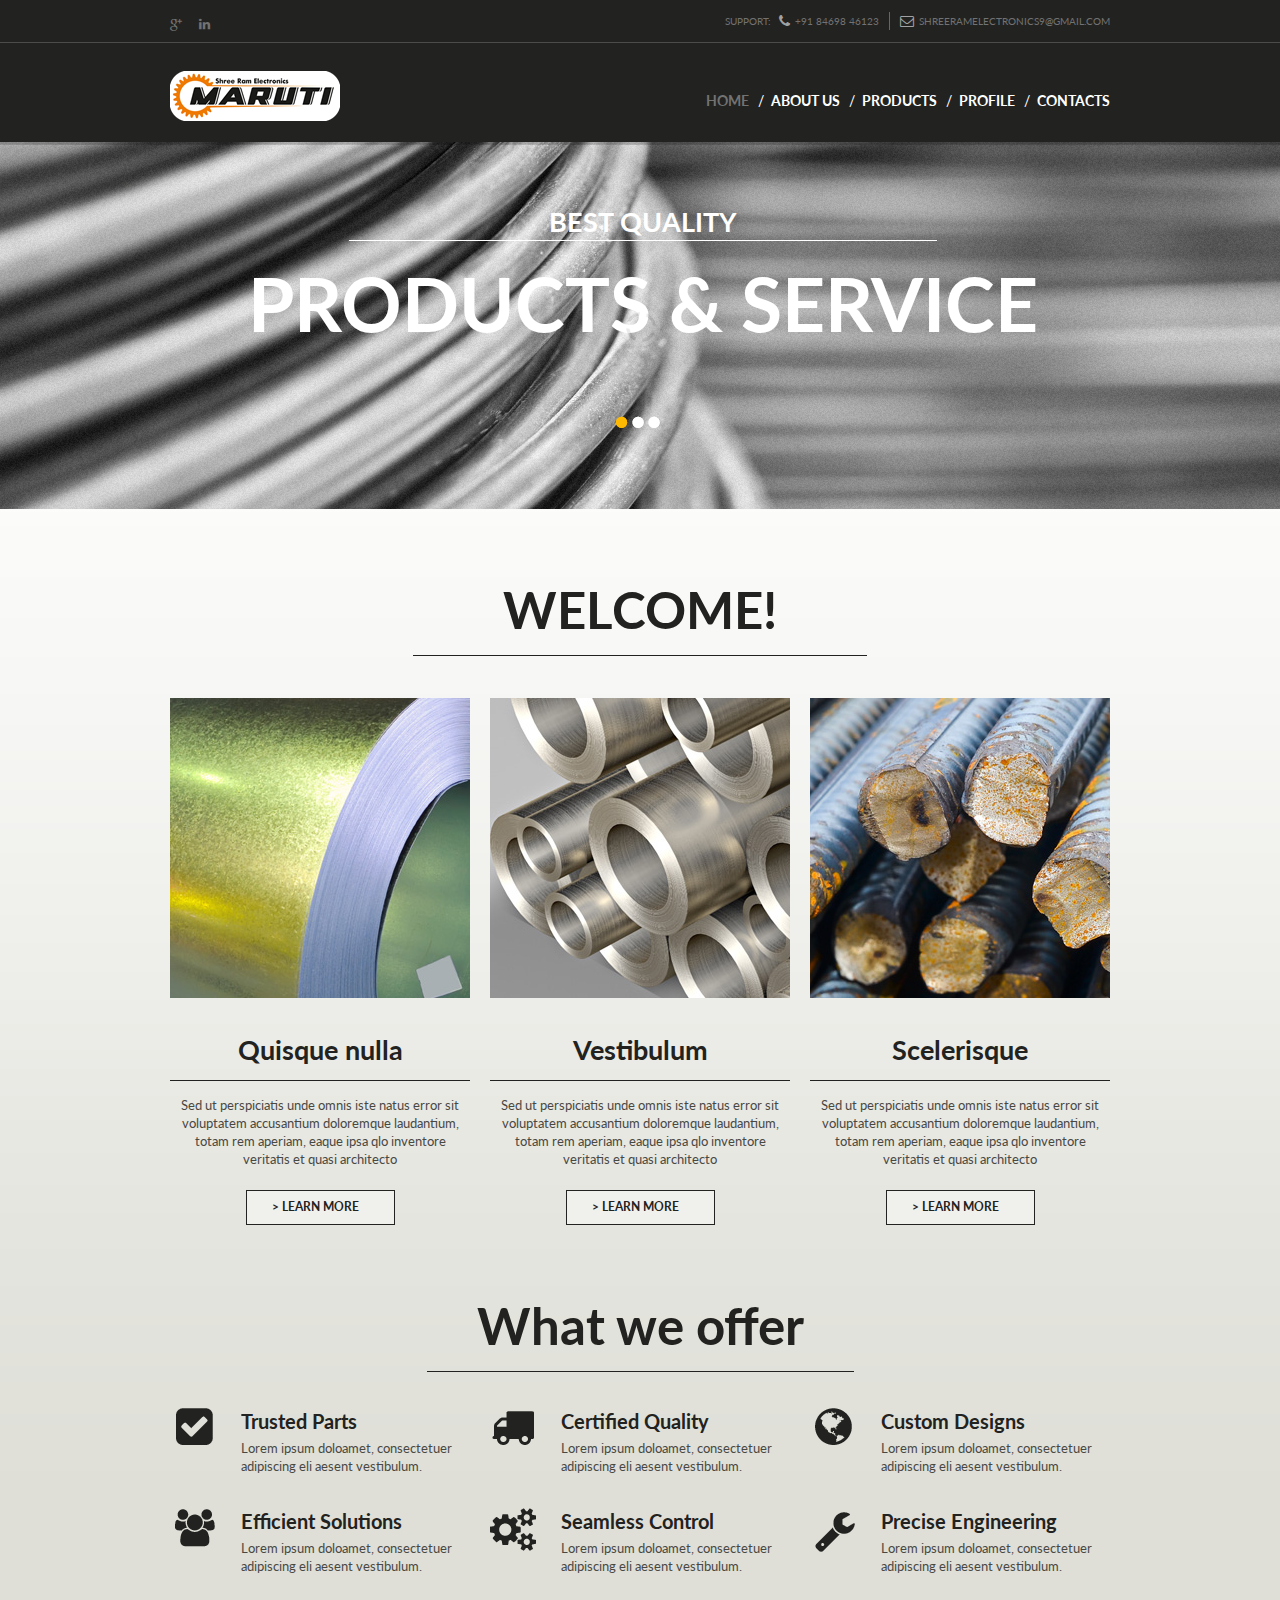
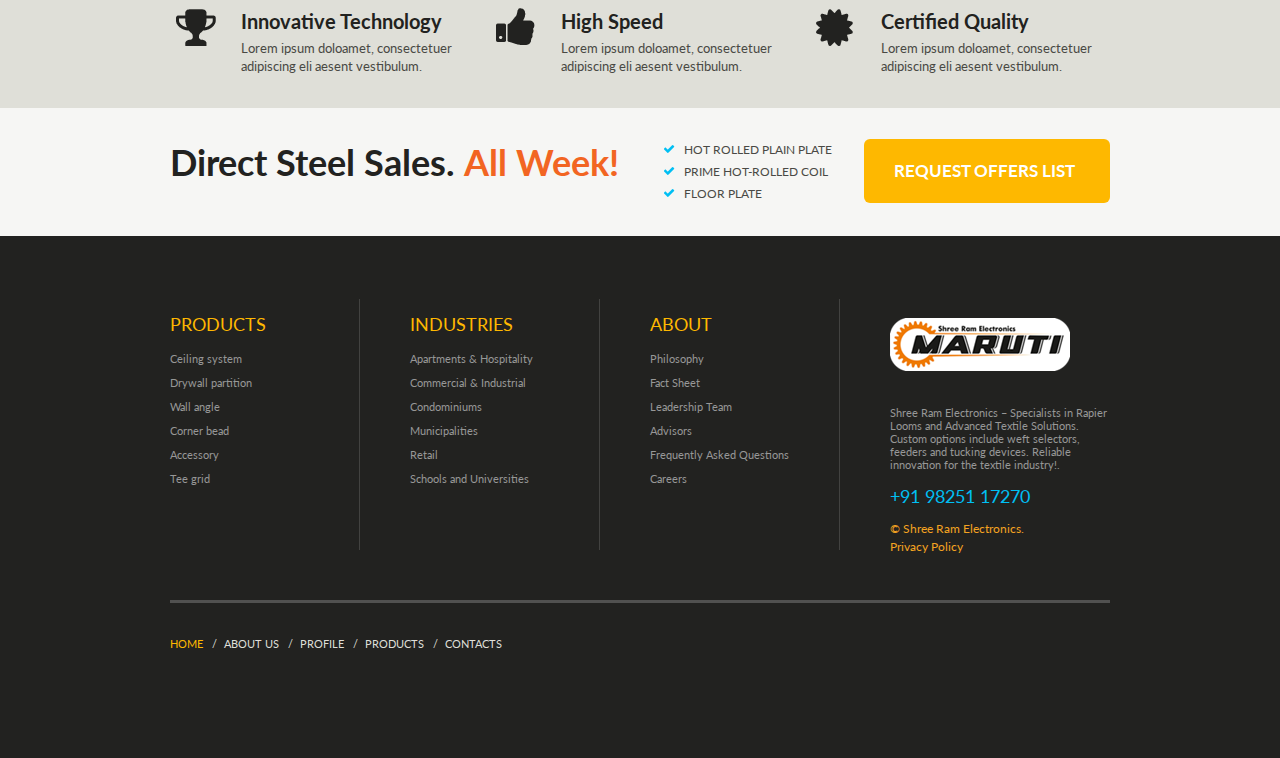
==== index.html @ e79fa796 "initial commit" ====
<!DOCTYPE html>
<html lang="en">
    <head>
    <title>Home</title>
    <meta charset="utf-8">
    <meta name = "format-detection" content = "telephone=no" />
    <link rel="icon" href="images/favicon.ico" type="image/x-icon">
    <link rel="shortcut icon" href="images/favicon.ico" type="image/x-icon" />
    <link rel="stylesheet" href="css/style.css">
    <link rel="stylesheet" href="css/camera.css">
    <script src="js/jquery.js"></script>
    <script src="js/jquery-migrate-1.2.1.js"></script>
    <script src="js/jquery.easing.1.3.js"></script>
	<script src="js/script.js"></script>
    <script src="js/superfish.js"></script>
    <script src="js/jquery.mobilemenu.js"></script>
    <script src="js/jquery.ui.totop.js"></script>
    <script src="js/camera.js"></script>
    <script src="js/jquery.equalheights.js"></script>
    <!--[if (gt IE 9)|!(IE)]><!-->
    <script src="js/jquery.mobile.customized.min.js"></script>
     <!--<![endif]-->
    <script>
        $(document).ready(function(){
            jQuery('#camera_wrap').camera({
                loader: false,
                pagination: true,
                minHeight: '250',
                thumbnails: false,
                height: '28.69791666666667%',
                caption: true,
                navigation: false,
                fx: 'mosaic'
            });
        
            $().UItoTop({ easingType: 'easeOutQuart' });
            $( ".a4" ).click(function() {
                $( ".search" ).slideToggle( "slow" );
            });
        });

        
    </script>
    

    <!--[if lt IE 8]>
       <div style=' clear: both; text-align:center; position: relative;'>
         <a href="http://windows.microsoft.com/en-US/internet-explorer/products/ie/home?ocid=ie6_countdown_bannercode">
           <img src="http://storage.ie6countdown.com/assets/100/images/banners/warning_bar_0000_us.jpg" border="0" height="42" width="820" alt="You are using an outdated browser. For a faster, safer browsing experience, upgrade for free today." />
         </a>
      </div>
    <![endif]-->
    <!--[if lt IE 9]>
   		<script src="js/html5shiv.js"></script>
    	<link rel="stylesheet" type="text/css" media="screen" href="css/ie.css">
    <![endif]-->
    </head>
    <body>
<!--==============================header=================================-->
<div id="header">
    <div class="brd">
        <div class="container_12">
            <div class="grid_12">
                <div class="socials">
                    <a href="#"><span class="fa-google-plus fa"></span></a>
                    <a></a>
                    <a href="https://www.linkedin.com/in/shree-ram-electronics-5b0929340/"><span class="fa-linkedin fa"></span></a>
                </div>
                <div class="div1">
                    <div class="div2">
                        <span class="sp1">Support:</span>
                        <span class="fa-phone fa"></span>+91 84698 46123</div>
                    <div class="div2"><a href="#"><span class="fa-envelope-o fa"></span>shreeramelectronics9@gmail.com</a></div>
                </div>
            </div>
        </div>
    </div>
    <section class="brd2">
        <div class="container_12">
            <div class="grid_12">
                <h1><img src="images/srer2.png" alt=""></a></h1>
                <div class="menu clearfix">
                    <nav>
                        <ul class="sf-menu">
                            <li class="current"><a href="index.html">Home</a> </li>
                            <li><a href="index-1.html">About Us</a></li>
                            <li><a href="index-3.html">Products</a>
                                <ul>
                                    <li><a href="#">Electronic Jacquard 960</a></li>
                                    <li><a href="#">Rapier Loom Machine</a>
                                        <ul>
                                            <li><a href="#">Rapier Machine</a></li>
                                            <li><a href="#">Rapier Jaquard Machine</a></li>
                                        </ul>
                                    </li>
                                    <li><a href="#">Electronics Dobby</a></li>
                               </ul>
                            </li>
                            <li><a href="index-2.html">Profile</a></li>
                            <li><a href="index-5.html">Contacts</a></li>
                        </ul>
                    </nav>
                </div>
            </div>
        </div>
    </section>
    <div id="camera_wrap">
        <div data-src="images/slide1.jpg">
            <div class="caption fadeIn">
                <div class="p1">Best quality</div>
                <h2>products &amp; service</h2>
            </div>
        </div>
        <div data-src="images/slide2.jpg">
            <div class="caption fadeIn">
                <div class="p1">Pragmatic approach</div>
                <h2>to our customers</h2>
            </div>
        </div>
        <div data-src="images/slide3.jpg">
            <div class="caption fadeIn">
                <div class="p1">Well established resources</div>
                <h2>in many countries</h2>
            </div>
        </div>
    </div>
</div>

<!--=======content================================-->

<div id="content" class="bg4">
    <div class="container_12">
        <div class="grid_12 txt">
            <h3>Welcome!</h3>
        </div>
        <div class="row">
            <div class="grid_4 block1">
                <figure class="img1"><img src="images/page1_img1.jpg" alt=""></figure>
                <h4>Quisque nulla</h4>
                <p>Sed ut perspiciatis unde omnis iste natus error sit voluptatem accusantium doloremque laudantium, totam rem aperiam, eaque ipsa qlo inventore veritatis et quasi architecto</p>
                <a href="#" class="a1">> learn more</a>
            </div>
            <div class="grid_4 block1">
                <figure class="img1"><img src="images/page1_img2.jpg" alt=""></figure>
                <h4>Vestibulum</h4>
                <p>Sed ut perspiciatis unde omnis iste natus error sit voluptatem accusantium doloremque laudantium, totam rem aperiam, eaque ipsa qlo inventore veritatis et quasi architecto</p>
                <a href="#" class="a1">> learn more</a>
            </div>
            <div class="grid_4 block1">
                <figure class="img1"><img src="images/page1_img3.jpg" alt=""></figure>
                <h4>Scelerisque</h4>
                <p>Sed ut perspiciatis unde omnis iste natus error sit voluptatem accusantium doloremque laudantium, totam rem aperiam, eaque ipsa qlo inventore veritatis et quasi architecto</p>
                <a href="#" class="a1">> learn more</a>
            </div>
        </div>
        <div class="grid_12 txt">
            <h5>What we offer</h5>
        </div>
        <div class="row">
            <div class="grid_4">
                <div class="div3 clearfix">
                    <figure class="img2"><img src="images/icon1.png" alt=""></figure>
                    <div class="extra_wrapper">
                        <div><a href="#">Trusted Parts</a></div>
                        <p>Lorem ipsum doloamet, consectetuer adipiscing eli aesent vestibulum.</p>
                    </div>
                </div>
                <div class="div3 clearfix">
                    <figure class="img2"><img src="images/icon2.png" alt=""></figure>
                    <div class="extra_wrapper">
                        <div><a href="#">Efficient Solutions</a></div>
                        <p>Lorem ipsum doloamet, consectetuer adipiscing eli aesent vestibulum.</p>
                    </div>
                </div>
                <div class="div3 clearfix">
                    <figure class="img2"><img src="images/icon3.png" alt=""></figure>
                    <div class="extra_wrapper">
                        <div><a href="#">Innovative Technology</a></div>
                        <p>Lorem ipsum doloamet, consectetuer adipiscing eli aesent vestibulum.</p>
                    </div>
                </div>
            </div>
            <div class="grid_4">
                <div class="div3 clearfix">
                    <figure class="img2"><img src="images/icon4.png" alt=""></figure>
                    <div class="extra_wrapper">
                        <div><a href="#">Certified Quality</a></div>
                        <p>Lorem ipsum doloamet, consectetuer adipiscing eli aesent vestibulum.</p>
                    </div>
                </div>
                <div class="div3 clearfix">
                    <figure class="img2"><img src="images/icon5.png" alt=""></figure>
                    <div class="extra_wrapper">
                        <div><a href="#">Seamless Control</a></div>
                        <p>Lorem ipsum doloamet, consectetuer adipiscing eli aesent vestibulum.</p>
                    </div>
                </div>
                <div class="div3 clearfix">
                    <figure class="img2"><img src="images/icon6.png" alt=""></figure>
                    <div class="extra_wrapper">
                        <div><a href="#">High Speed</a></div>
                        <p>Lorem ipsum doloamet, consectetuer adipiscing eli aesent vestibulum.</p>
                    </div>
                </div>
            </div>
            <div class="grid_4">
                <div class="div3 clearfix">
                    <figure class="img2"><img src="images/icon7.png" alt=""></figure>
                    <div class="extra_wrapper">
                        <div><a href="#">Custom Designs</a></div>
                        <p>Lorem ipsum doloamet, consectetuer adipiscing eli aesent vestibulum.</p>
                    </div>
                </div>
                <div class="div3 clearfix">
                    <figure class="img2"><img src="images/icon8.png" alt=""></figure>
                    <div class="extra_wrapper">
                        <div><a href="#">Precise Engineering</a></div>
                        <p>Lorem ipsum doloamet, consectetuer adipiscing eli aesent vestibulum.</p>
                    </div>
                </div>
                <div class="div3 clearfix">
                    <figure class="img2"><img src="images/icon9.png" alt=""></figure>
                    <div class="extra_wrapper">
                        <div><a href="#">Certified Quality</a></div>
                        <p>Lorem ipsum doloamet, consectetuer adipiscing eli aesent vestibulum.</p>
                    </div>
                </div>
            </div>
        </div>
        <!-- <div class="grid_12 txt">
            <h5 class="pad1">Hot products</h5>
        </div>
        <div class="grid_12">
            <div class="pad2 clearfix">
                <div class="div4">
                    <iframe src="//player.vimeo.com/video/37582125"></iframe> <div><a href="http://vimeo.com/37582125"></a><a href="http://vimeo.com/user10572867"></a><a href="https://vimeo.com"></a></div>
                </div>
                <div class="div5 extra_wrapper">
                    <div class="p2">What's new?</div>
                    <p>Epsum factorial non dosit quid pro quo hic escorol. Olypian quarrels et grilla congolium sic ad nauseum. Souvlaki ignitus carborundume pluribus unum. Defacto lingo est igpay atinlay. Marquee selectus non provisio incongruous feline nolo contendre.</p>
                    <ul class="list">
                        <li><a href="#">Shackles</a></li>
                        <li><a href="#">Turnbuckles</a></li>
                        <li><a href="#">Hooks</a></li>
                        <li><a href="#">Chains</a></li>
                    </ul>
                    <ul class="list">
                        <li><a href="#">Wire ropes</a></li>
                        <li><a href="#">Thimbles</a></li>
                        <li><a href="#">Clips</a></li>
                    </ul>
                </div>
            </div>
        </div> -->
    </div>
    <section class="bg2">
        <div class="container_12">
            <div class="grid_6">
                <div class="p3">Direct Steel Sales. <a class="a2" href="#">All Week!</a></div>
            </div>
            <div class="grid_6">
                <ul class="list1">
                    <li><a href="#">Hot Rolled Plain Plate</a></li>
                    <li><a href="#">Prime Hot-Rolled Coil</a></li>
                    <li><a href="#">Floor Plate</a></li>
                </ul>
                <a href="#" class="a3">Request Offers List</a>
            </div>
        </div>
    </section>
    <!-- <div class="container_12">
        <div class="grid_12 txt">
            <h5 class="pad3">Latest events</h5>
        </div>
        <div class="row">
            <div class="grid_4">
                <div class="pad2">
                    <figure class="mrg1"><img class="img3" src="images/page1_img4.jpg" alt=""></figure>
                    <time datetime="2014-07-17">July 17, 2014</time>
                    <h6>Consectetuer</h6>
                    <p>Sed ut perspiciatis unde omnis iste natus error sit voluptatem accusantium doloremque laudantium, totam rem aperiam, eaque ipsa...</p>
                    <a href="#" class="a1">> read more</a>
                </div>
            </div>
            <div class="grid_4">
                <div class="pad2">
                    <figure class="mrg1"><img class="img3" src="images/page1_img5.jpg" alt=""></figure>
                    <time datetime="2014-07-17">July 17, 2014</time>
                    <h6>adipiscing elit</h6>
                    <p>Sed ut perspiciatis unde omnis iste natus error sit voluptatem accusantium doloremque laudantium, totam rem aperiam, eaque ipsa...</p>
                    <a href="#" class="a1">> read more</a>
                </div>
            </div>
            <div class="grid_4">
                <div class="pad2">
                    <figure class="mrg1"><img class="img3" src="images/page1_img6.jpg" alt=""></figure>
                    <time datetime="2014-07-17">July 17, 2014</time>
                    <h6>molestie lacus</h6>
                    <p>Sed ut perspiciatis unde omnis iste natus error sit voluptatem accusantium doloremque laudantium, totam rem aperiam, eaque ipsa...</p>
                    <a href="#" class="a1">> read more</a>
                </div>
            </div>
        </div>
    </div> -->
                </div>
            </div>
    <!-- <section class="bg3">
        <div class="container_12">
            <div class="grid_12">
                <div class="brands">
                    <a href="#"><img src="images/link1.png" alt=""></a>
                    <a href="#"><img src="images/link2.png" alt=""></a>
                    <a href="#"><img src="images/link3.png" alt=""></a>
                    <a href="#"><img src="images/link4.png" alt=""></a>
                    <a class="mrg2" href="#"><img src="images/link5.png" alt=""></a>
                    <a href="#"><img src="images/link6.png" alt=""></a>
                </div>
            </div>
        </div>
    </section> -->
</div>

<!--=======footer=================================-->

<footer>
    <div class="container_12">
        <div class="row">
            <div class="grid_3">
                <div class="div6 maxheight">
                    <h6>Products</h6>
                    <ul class="list2">
                        <li><a href="#">Ceiling system</a></li>
                        <li><a href="#">Drywall partition</a></li>
                        <li><a href="#">Wall angle</a></li>
                        <li><a href="#">Corner bead</a></li>
                        <li><a href="#">Accessory</a></li>
                        <li><a href="#">Tee grid</a></li>
                    </ul>
                </div>
            </div>
            <div class="grid_3">
                <div class="div6 maxheight">
                    <h6>Industries</h6>
                    <ul class="list2">
                        <li><a href="#">Apartments &amp; Hospitality</a></li>
                        <li><a href="#">Commercial &amp; Industrial</a></li>
                        <li><a href="#">Condominiums</a></li>
                        <li><a href="#">Municipalities</a></li>
                        <li><a href="#">Retail</a></li>
                        <li><a href="#">Schools and Universities</a></li>
                    </ul>
                </div>
            </div>
            <div class="grid_3">
                <div class="div6 maxheight">
                    <h6>About</h6>
                    <ul class="list2">
                        <li><a href="#">Philosophy</a></li>
                        <li><a href="#">Fact Sheet</a></li>
                        <li><a href="#">Leadership Team</a></li>
                        <li><a href="#">Advisors</a></li>
                        <li><a href="#">Frequently Asked Questions</a></li>
                        <li><a href="#">Careers</a></li>
                    </ul>
                </div>
            </div>
            <div class="grid_3">
                <div class="maxheight">
                    <h1><a href="index.html"><img src="images/srer.png" alt=""></a></h1>
                    <div class="div7">Shree Ram Electronics – Specialists in Rapier Looms and Advanced Textile Solutions. Custom options include weft selectors, feeders and tucking devices. Reliable innovation for the textile industry!.</div>
                    <p class="p4">+91 98251 17270</p>
                    <div class="privacy">&copy; <span id="copyright-year"></span>Shree Ram Electronics.<div><a href="index-6.html">Privacy Policy</a></div></div> 
                </div>
            </div>
        </div>
        <div class="grid_12">
            <div class="div8">
                <ul id="footer_menu">
                    <li><a href="index.html" class="active">Home</a></li>
                    <li><a href="index-1.html">About Us</a></li>
                    <li><a href="index-2.html">Profile</a></li>
                    <li><a href="index-3.html">Products</a></li>
                    <li><a href="index-5.html">Contacts</a></li>
                </ul>
            </div>
        </div>
    </div>
</footer>
</body>
</html>
---- css/style.css ----
/*css*/
@import "../css/reset.css";
@import "../css/skeleton.css";
@import "../css/font-awesome.css";
@import "../css/superfish.css";

@import url(//fonts.googleapis.com/css?family=Lato:400,700);
@import url(//fonts.googleapis.com/css?family=Lato:900);
@import url(//fonts.googleapis.com/css?family=Lato:400italic);


body{
	min-width: 960px;
	color: #494944;
	background: #222220;
	font-family: 'Lato', sans-serif;
	font-size: 13px;
	line-height: 18px;
}

p {
	margin-bottom: 22px;
}

h1, h3, h5 {
	line-height: 51px;
	color: #222220;
	font-size: 51px;
}

h2 {
	font-size: 82px;
	text-transform: uppercase;
	line-height: 80px;
	color: #fff;
}

h3 {
	margin-bottom: 42px;
	display: inline-block;
	padding: 0 90px 20px;
	text-transform: uppercase;
	border-bottom: 1px solid #222220;
}

h4 {
	color: #222220;
	font-size: 27px;
	padding-bottom: 17px;
	margin-bottom: 15px;
	font-weight: bold;
	line-height: 27px;
	border-bottom: 1px solid #222220;
}

h5 {
	border-bottom: 1px solid #222220;
	padding: 0 50px 20px;
	display: inline-block;
	margin-bottom: 36px;
}

h6 {
	font-size: 20px;
	text-transform: uppercase;
	color: #222220;
	font-weight: 900;
	border-bottom: 1px solid #222220;
	padding-bottom: 14px;
	margin-bottom: 18px;
}

img {
	max-width: 100%;
}

input {
	border-radius: 0 !important;
	outline: none !important;
	-webkit-appearance: none;
}

a[href^="tel:"] {
	color: inherit;
	text-decoration: none;
}

* {
	-webkit-text-size-adjust: none;
}

time {
	font-size: 15px;
	color: #494944;
	margin-bottom: 5px;
	display: block;
}

.extra_wrapper {
	overflow: hidden;
}


/*-----------Header------------*/
#header {
	padding-top: 12px;
}
.brd2 {
	position: relative;
}
.brd2:before {
	height: 4px;
	content: '';
	position: absolute;
	bottom: -4px;
	background: url('../images/bg1.png') repeat-x;
	width: 100%;
	left: 0;
}
#header h1 {
	clear: both;
	padding-top: 28px;
	float: left;
}
#header h1 img {
	display: block;
}
.socials {
	float: left;
	padding-top: 6px;
}
.socials a {
	color: #727270;
	font-size: 13px;
}
.socials a+a {
	margin-left: 7px;
}
.brd {
	padding-bottom: 6px;
	border-bottom: 1px solid #4c4c4a;
}
.div1 {
	float: right;
	font-size: 10px;
	color: #727272;
	text-transform: uppercase;
}
.div2 {
	float: left;
	padding-left: 10px;
}
.div2 .fa {
	font-size: 14px;
	color: #a1a1a1;
	margin: 2px 5px 0 0;
}
.div2 .sp1 {
	margin-right: 5px;
}
.div2+.div2 {
	border-left: 1px solid #656666;
	margin-left: 10px;
}



/*-----------Content-----------*/
#content {
	background: url('../images/bg5.png') 0 0 repeat-x #dfdfd8;
	padding-top: 75px;
}
.bg2 {
	background: #f6f6f4;
	padding: 31px 0;
}
.bg3 {
	background: #e8e8e2;
	padding: 23px 0 20px;
}
.bg4 {
	background: url('../images/bg4.png') 0 0 repeat-x #dfdfd8;
}


/*------------Page1------------*/
.block1 {
	text-align: center;
	padding-bottom: 55px;
}
.div3 {
	margin-bottom: 23px;
}
.div3 a {
	font-size: 20px;
	font-weight: bold;
	color: #222220;
}
.div3 p {
	margin-bottom: 10px;
}
.div3>.extra_wrapper div {
	margin-bottom: 9px;
	padding-top: 4px;
}
.div4 {
	float: left;
	margin: 0 36px 20px 0;
	border: 4px solid #fff;
	display: inline-block;
	outline: 1px solid #2b2b2b;
}
.div5 {
	padding-top: 30px;
	font-size: 14px;
}
.brands {
	text-align: center;

}
.brands a {
	background: #e8e8e2;
	display: inline-block;
	margin-top: 7px;
}
.brands a+a {
	margin-left: 54px;
}
.brands a:hover {
	opacity: 0.5;
	filter: alpha(opacity=50);
}


/*------------Page2------------*/
.div9 p {
	margin-bottom: 20px;
}

.grid_81 {
    margin-top: 80px; /* Adds 20px space above the div */
}

/*------------Page3------------*/
.div10 {
	padding-left: 13px;
}
.div10 span {
	color: #222220;
	font-weight: 700;
}
.div10 div {
	padding-top: 10px;
}


/*-------------Text------------*/
.txt {
	text-align: center;
}
.p1 {
	font-size: 27px;
	color: #fff;
	margin-bottom: 25px;
	display: inline-block;
	line-height: 27px;
	font-weight: 700;
	text-transform: uppercase;
	border-bottom: 1px solid #fff;
	padding: 0 200px 5px;
}
.p2 {
	line-height: 27px;
	font-weight: bold;
	color: #2b2b2b;
	font-size: 27px;
	margin-bottom: 20px;
}
.p3 {
	font-size: 36px;
	color: #222220;
	font-weight: bold;
	line-height: 46px;
}
.p4 {
	color: #00bff3;
	font-size: 18px;
	margin-bottom: 15px;
}
.p5 {
	border-bottom: none;
	padding: 15px 0 22px;
	position: relative;
	text-align: center;
	display: block;
	margin-bottom: 38px;
}
.p5:before {
	bottom: 0;
	position: absolute;
	left: 25%;
	content: '';
	width: 460px;
	background: #222220;
	height: 1px;
}
.p6 {
	font-size: 20px;
	color: #222220;
	line-height: 24px;
	font-weight: 700;
	margin-bottom: 10px;
}
.p7,.p9 {
	font-size: 16px;
	color: #222220;
	font-weight: 700;
}
.p8 {
	font-size: 16px;
	font-style: italic;
	line-height: 20px;
	position: relative;
	padding: 20px 0 2px 13px;
}
.p8:before {
	top: 4px;
	position: absolute;
	width: 12px;
	background: url('../images/quotes.png') no-repeat;
	height: 10px;
	content: '"';
	left: 0;
}
.p9 {
	display: block;
}
.p10 {
	font-size: 18px;
	margin-bottom: 4px;
	font-weight: bold;
	color: #222220;
}


/*-------------Links-----------*/
a.lightbox {
	position: relative;
	display: block;
	text-align: center;
}
a.lightbox img {
	width: 100%;
}
a.lightbox span {
	transition: 0.5s ease;
	-o-transition: 0.5s ease;
	-webkit-transition: 0.5s ease;
	display: block;
	position: absolute;
	z-index: 10;
	left: 0;
	right: 0;
	top: 0;
	bottom: 0;
	background: url('../images/magnify.png') -100px center no-repeat;
}
a.lightbox:hover span {
	background-position: center center;
}
a {
	text-decoration: none;
	color: inherit;
	transition: 0.5s ease;
	-webkit-transition: 0.5s ease;
}
a:hover {
	color: #f26522;
}
.a1 {
	border: 1px solid #232321;
	background: #f0f0ed;
	line-height: 12px;
	text-transform: uppercase;
	padding: 10px 35px 11px 25px;
	display: inline-block;
	color: #222220;
	font-size: 12px;
	font-weight: 700;
	margin-bottom: 20px;
}
.a1:hover {
	background: #222220;
	color: #dfdfd8;
	border-color: #222220;
}
.a2 {
	color: #f26522;
}
.a2:hover {
	color: #575555;
}
.a3 {
	background: #feb800;
	display: inline-block;
	font-size: 17px;
	float: right;
	padding: 23px 35px 23px 30px;
	text-transform: uppercase;
	color: #fff;
	font-weight: bold;
	border-radius: 6px;
}
.a3:hover {
	color: #fff;
	background: #f26522;
}
.a4 {
	color: #d8d7d7;
}
.a4 span {
	display: inline-block;
	margin: 3px 6px 0 0;
}


/*-------------Images-----------*/
.img1 {
	margin-bottom: 38px;
}
.img2 {
	float: left;
	margin: 0 25px 10px 0;
}
.img3, .img4, .img6 {
	-webkit-box-sizing: border-box;
	-moz-box-sizing: border-box;
	-o-box-sizing: border-box;
	box-sizing: border-box;
}
.img3{
	margin-top: 20px;
	border: 4px solid #cececa;
	outline: 1px solid #f4f4ef;
}
.img4, .img6 {
	margin-bottom: 25px;
	border: 4px solid #cececa;
	outline: 1px solid #f4f4ef;
}
.img5 {
    float: left;
    margin-right: 10px;
    width: 100px; /* Set the desired width */
    height: auto; /* Maintain aspect ratio */
}

.img6 {
	float: left;
	margin: 4px 20px 25px 0;
}


/*--------------List-----------*/
.list {
	float: left;
}
.list+.list {
	margin-left: 40px;
}
.list li {
	padding-left: 22px;
	background: url('../images/marker2.png') 0 6px no-repeat;
}
.list li a {
	font-size: 14px;
	line-height: 24px;
}
.list1 {
	float: left;
}
.list1 li {
	padding-left: 34px;
	background: url('../images/marker.png') 14px 6px no-repeat;
}
.list1 a {
	line-height: 22px;
	text-transform: uppercase;
	font-size: 12px;
	color: #494944;
}
.list1 a:hover {
	color: #f26522;
}
.list2 a {
	font-size: 11px;
	color: #979797;
	line-height: 24px;
}
.list2 a:hover {
	color: #e8e8e2;
}
.list3+.list3 {
	margin-top: 20px;
}
.list3 {
	line-height: 24px;
	font-weight: 400;
}
.list3 dt {
	font-size: 24px;
	font-weight: bold;
	color: #222220;
	text-transform: uppercase;
	line-height: 48px;
	margin-bottom: 4px;
}
.list3 dd span {
	min-width: 152px;
	padding-top: 5px;
	display: inline-block;
	line-height: 14px;
}
.list3 dd {
	min-height: 30px;
}
.gal li {
	margin-bottom: 20px;
}
.gal p {
	margin-bottom: 16px;
}
.country {
	margin-bottom: 27px;
	font-style: normal;
	color: #494944;
	font-family: 'Lato', sans-serif;
}
.country span {
	display: inline-block;
	min-width: 55px;
}
.list li, .list1 li, .list3 {
	text-align: left;
}


/*-------------Indent-----------*/
.pad1 {
	padding-top: 43px;
}
.pad2 {
	padding: 7px 0 60px;
}
.pad3 {
	padding-top: 75px;
}
.pad4 {
	padding-top: 40px;
}
.pad5 {
	padding-top: 60px;
}
.pad6 {
	padding-top: 32px
}
.pad7 {
	padding-bottom: 75px
}
.pad8 {
	padding-bottom: 50px
}
.mrg1 {
	margin-bottom: 22px;
}
.mrg2 {
	margin-top: 0 !important;
}
.mrg3 {
	margin-bottom: 41px;
}
.mrg4 {
	margin-bottom: 33px;
}
.mrg5 {
	margin-bottom: 20px;
}
.mrg6 {
	margin-bottom: 36px;
}


/*-------------Footer-----------*/
footer {
	padding: 63px 0 105px;
}
footer h6 {
	font-size: 18px;
	text-transform: uppercase;
	line-height: 24px;
	color: #feb800;
	font-weight: 400;
	border-bottom: none;
	margin-bottom: 11px;
	padding-bottom: 0;
}
.div6 {
	padding-top: 13px;
	margin-right: 30px;
	border-right: 1px solid #424240;
	margin-bottom: 50px;
}
.div7 {
	font-size: 11px;
	color: #979797;
	line-height: 13px;
	margin-bottom: 16px;
}
.div8 {
	border-top: 3px solid #515150;
	padding-top: 32px;
}
footer h1 {
	margin: 19px 0 35px;
	font-size: 20px;
	line-height: 20px;
}
.privacy {
	color: #f4a321;
	font-size: 12px;
}
.privacy a:hover {
	color: #e8e8e2;
}
#footer_menu li {
	float: left;
	position: relative;
}
#footer_menu .active, #footer_menu a:hover {
	color: #feb800;
}
#footer_menu li a {
	color: #dfdfd8;
	text-transform: uppercase;
	font-size: 11px;
}
#footer_menu li+li {
	margin-left: 21px;
}
#footer_menu li:before{
	content: "/";
	color: #dfdfd8;
	width: 1px;
	display: block;
	left: -12px;
	top: 0;
	position: absolute;
	font-size: 11px;
}
#footer_menu li:first-child:before {
	display: none;
}


/*--------------To_Top----------*/
#toTop {
    display: none;
    text-decoration: none;
    position: fixed;
    bottom: 40px;
    left: 51%;
    margin-left: 500px;
    overflow: hidden;
    width: 24px;
    height: 24px;
    border: none;
    text-indent: -999px;
    z-index: 20;
    background: url(../images/totop.png) no-repeat left 0;
    transition: 0s ease;
    -o-transition: 0s ease;
    -webkit-transition: 0s ease;
}
#toTop:hover {
    outline: none;
    background-position: right 0;
}


/*--------------Map-------------*/
.map {
	font-weight: 400;
	overflow: hidden;
	padding: 5px 20px 30px 0;
	color: #494944;
}
.map figure {
	display: block;
	width: 582px;
	-moz-box-sizing: border-box;
	-webkit-box-sizing: border-box;
	-o-box-sizing: border-box;
	box-sizing: border-box;
}
.map figure iframe {
	width: 582px;
	height: 332px;
	max-width: 100%;
}
.map address {
    line-height: inherit;
    font-family: 'Lato', sans-serif;
    font-style: normal;
	display: block;
}
.map address dt {
	color: #222220;
	margin-bottom: 18px;
	font-size: 16px;
	font-weight: 700;
	line-height: 18px;
}
.map address dd{
	height: 18px;
}
.map address dd span {
	color: inherit;
	padding: 0;
	min-width: 72px;
	display: inline-block;
	text-align: left;
}
.map address a{
	color: #f26522;
}
.map address a:hover{
	color: #282b2d;
}
.div4 iframe {
	width: 500px;
	height: 281px;
}


/*---------search---------*/
.search {
	position: absolute;
	right: 0;
	top: 33px;
	display: none;
}
#search { 
	position: relative;
	float: right;
}
#search input { 
	color: #a1a1a1;
	border: 1px solid #656666;
	position: relative;
	height: 32px;
	background: #222220;
	padding: 5px 25px 5px 15px;
	outline: none;
	width: 216px;
	margin-bottom: 15px;
	font-size: 13px;
	font-family: 'Lato', sans-serif;
	z-index: 1300;
	line-height: 13px;
	-webkit-box-sizing: border-box;
	-moz-box-sizing: border-box;
	box-sizing: border-box;
}
#search fieldset {
	position: relative;
	text-align: center;
}
#search .error {
	position: absolute;
	overflow: hidden;
	display: none;
	font-size: 10px;
	top: 0;
	color: red;
	right: 48px;
	-webkit-transition: all 0.3s ease-out;
	-moz-transition: all 0.3s ease-out;
	-o-transition: all 0.3s ease-out;
	transition: all 0.3s ease-out;
}
#search .success {
	border-radius: 0;
	padding: 0;
	border: 1px solid #40515e;
	text-align: center;
	background: #b6b6b6;
	position: absolute;
	z-index: 10;
	display: none;
	top: 0;
	width: 85%;
	color: #40515e;
}
#search label.invalid .error {
	height: 19px;
}
#search .a7{
    position: absolute;
	width: 15px;
    top: 9px;
    right: 5px;
    display: block;
    height: 16px;
    cursor: pointer;
    z-index: 1301;
    background: url('../images/search.png') no-repeat;
    -webkit-box-sizing: border-box;
	-moz-box-sizing: border-box;
	box-sizing: border-box;
}
#search .a7:hover{
	opacity: 0.5;
	filter:alpha(opacity=50);
}


/*=======================RESPONSIVE LAYOUTS===========================*/
@media only screen and (max-width: 1800px) {
	.camera_pag {
		bottom: 30% !important;
	}
	.caption {
		top: 25% !important;
	}
}

@media only screen and (max-width: 1500px) {
	.camera_pag {
		bottom: 25% !important;
	}
	.caption {
		top: 20% !important;
	}
}

@media only screen and (max-width: 1300px) {
	.camera_pag {
		bottom: 22% !important;
	}
	.caption {
		top: 18% !important;
	}
	.caption h2 {
		font-size: 75px !important;
		line-height: 75px !important;
	}
}

@media only screen and (max-width: 1100px) {
	.camera_pag {
		bottom: 15% !important;
	}
	.caption {
		top: 15% !important;
	}
	.caption h2 {
		font-size: 65px !important;
		line-height: 65px !important;
	}
}

@media only screen and (max-width: 995px) {
	body {
		min-width: 768px;
	}
	#header, footer, #content {
		text-align: center;
	}
	#header h1 {
		float: none;
		display: inline-block;
	}
	h4 {
		font-size: 25px;
		line-height: 25px;
	}
	.camera_pag {
		bottom: 10% !important;
	}
	.caption {
		top: 13% !important;
	}
	.caption h2 {
		font-size: 55px !important;
		line-height: 55px !important;
	}
	.p1 {
		padding: 0 100px 5px;
		font-size: 25px;
	}
	h3, h5 {
		font-size: 45px;
		line-height: 45px;
	}
	.div4, .list1, .a3, .list, .img6 {
		float: none;
	}
	.list1, #footer_menu, .list, .img6 {
		display: inline-block;
	}
	.a3 {
		margin-top: 20px;
	}
	.div6 {
		margin-right: 0;
	}
	.p5:before {
		left: 20%;
	}
	.div4 {
		margin: 0 0 20px;
	}
	.brands a {
		margin: 7px 0 10px;
	}
	.brands a+a {
		margin-left: 20px;
	}
	.div6 {
		border-right: none;
	}
	.div4 iframe {
		width: 100%;
		height: auto;
	}
}

@media only screen and (max-width: 767px) {
	body {
		min-width: 420px;
	}
	.socials {
		float: none;
		margin: 10px 0 20px;
	}
	.div1 {
		float: none;
		margin-bottom: 20px;
	}
	.socials a+a {
		margin-left: 15px;
	}
	.privacy {
		margin-bottom: 30px;
	}
	#footer_menu li+li {
	    margin-left: 16px;
	}
	#footer_menu li:before {
		display: none;
	}
	.p3 {
		margin-bottom: 20px;
	}
	.img2, .img3 {
		float: none;
		margin: 0 0 20px;
		display: inline-block;
	}
	h3, h5 {
		font-size: 40px;
		line-height: 40px;
	}
	.p5:before {
		width: 100%;
		left: 0;
	}
	.gallery li {
		margin-bottom: 30px;
	}
	.pad2 {
		padding-bottom: 30px;
	}
	.map figure, .map figure iframe {
		width: 100%;
	}
	.map {
		padding: 0 0 30px;
	}
	.img6 {
		margin: 0 0 20px;
	}
	.camera_pag {
		bottom: 8% !important;
	}
	.caption {
		top: 10% !important;
	}
	.caption h2 {
		font-size: 45px !important;
		line-height: 45px !important;
	}
	.p1 {
		padding: 0 50px 5px;
		font-size: 20px;
	}
}

@media only screen and (max-width: 480px) {
	body {
		min-width: 300px;
	}
	.p1 {
		padding: 0 30px 5px;
		font-size: 18px;
	}
	.caption h2 {
		font-size: 35px !important;
		line-height: 35px !important;
	}
	h3, h5 {
		font-size: 30px;
		line-height: 30px;
	}
	h3 {
		padding: 0 25px 20px;
	}
	.div1 {
		overflow: hidden;
	}
	.div2 {
		display: inline-block;
		margin-bottom: 7px;
		float: none;
	}
	.div2 + .div2{
		border: none;
	}
	.list3 {
		line-height: 13px;
		font-size: 13px;
	}
	.list3 dd span {
		padding-top: 1px;
	}
}
---- css/camera.css ----
/**************************
*
*	GENERAL
*
**************************/

.camera_target_content {
	overflow: visible !important;

}

.camera_wrap {
	margin: 0px !important;
	display: none;
	position: relative;
	overflow: visible !important;
	z-index: 0;
}
.camera_wrap img {
	max-width: 10000px;
}

.camera_fakehover {
	height: 100%;
	min-height: 60px;
	position: relative;
	width: 100%;
	z-index: 1;
}

.camera_src {
	display: none;
}
.cameraCont, .cameraContents {
	height: 100%;
	position: relative;
	width: 100%;
	z-index: 1;
}
.cameraSlide {
	bottom: 0;
	left: 0;
	position: absolute;
	right: 0;
	top: 0;
	width: 100%;
}
.cameraContent {
	bottom: 0;
	display: none;
	left: 0;
	position: absolute;
	right: 0;
	top: 0;
	width: 100%;
}
.camera_target {
	bottom: 0;
	height: 100%;
	left: 0;
	overflow: hidden;
	position: absolute;
	right: 0;
	text-align: left;
	top: 0;
	width: 100%;
	z-index: 0;
}
.camera_overlayer {
	bottom: 0;
	height: 100%;
	left: 0;
	overflow: hidden;
	position: absolute;
	right: 0;
	top: 0;
	width: 100%;
	z-index: 0;
}
.camera_target_content {
	bottom: 0;
	left: 0;
	overflow: hidden;
	position: absolute;
	right: 0;
	top: 0;
	z-index: 2;
}
.camera_target_content .camera_link {
    background: url(../images/blank.gif);
	display: block;
	height: 100%;
	text-decoration: none;
}
.camera_loader {
    background: #fff url(../images/camera-loader.gif) no-repeat center;
	background: rgba(255, 255, 255, 0.9) url(../images/camera-loader.gif) no-repeat center;
	border: 1px solid #fff;
	border-radius: 18px;
	height: 36px;
	left: 50%;
	overflow: hidden;
	position: absolute;
	margin: -18px 0 0 -18px;
	top: 50%;
	width: 36px;
	z-index: 3;
}

.camera_nav_cont {
	height: 65px;
	overflow: hidden;
	position: absolute;
	right: 9px;
	top: 15px;
	width: 120px;
	z-index: 4;
}
.camerarelative {
	overflow: hidden;
	position: relative;
}
.imgFake {
	cursor: pointer;
}
.camera_commands > .camera_stop {
	display: none;	
}

.camera_thumbs_cont {
	z-index: 999;
	position: relative;
}

.camera_thumbs_cont > div {
	float: left;
	width: 100%;

}

.camera_thumbs_cont ul {
	overflow: hidden;
	position: relative;
	width: 100% !important;
	margin: 0 !important;
	margin-left: 0px !important;
	left: 0% !important;
	margin-top: -70px !important;
	text-align: center;
}

.camera_thumbs_cont ul li {
	background-color: #414141;
	display: inline-block;
	border: 5px solid #fff;
}

.camera_thumbs_cont ul li+li  {
	margin-left: 2px !important;
}

.camera_thumbs_cont ul li > img {
	cursor: pointer;
	vertical-align:bottom;
	transition: 0.5s ease;
	-o-transition: 0.5s ease;
	-webkit-transition: 0.5s ease;
}

.camera_clear {
	display: block;
	clear: both;
}

.showIt {
	display: none;
}

.camera_clear {
	clear: both;
	display: block;
	height: 1px;
	margin: -1px 0 25px;
	position: relative;
}

.caption {
	top: 31%;
	text-align: center;
	position: absolute;
	display: block;
	left: 5px;
	right: 0;
}

.caption span {
	color: #494949;
}


/**************************
*
*	COLORS & SKINS
*
**************************/
.camera_pag  {
	display: block;
	position: absolute;
	left: 50%;
	bottom: 38%;
	height: 12px;
	margin-left: -24px;
	overflow: hidden;
	float: left;	
	z-index: 999;
	text-align: left;
}

.camera_pag_ul {
 	overflow: hidden;
}

.camera_pag ul li {
	float: left;
}

.camera_pag ul li+li {
	margin-left: 4px;
}

.camera_pag ul li span {
	display: block;
	width: 12px;
	background: url(../images/pagination.png) right 0 no-repeat;
	height: 12px;
	overflow: hidden;
	color: transparent;
	text-indent: -100px;
}

.camera_pag ul li:hover span, .camera_pag ul li.cameracurrent span {
	background-position: 0 0;
	cursor: pointer;
}

.camera_prev {
	top: 50%;
	z-index: 999;
	display: block;
	width: 39px;
	margin-top: -25px;
	position: absolute;
	left: 18%;
	background: url('../images/prev.png') 0 0 no-repeat;
	height: 67px;
}
.camera_prev:hover  {
	cursor: pointer;
	background-position: 0 bottom;
}

.camera_next {
	top: 48%;
	z-index: 999;
	margin-top: -25px;
	display: block;
	width: 39px;
	position: absolute;
	right: 18%;
	background: url('../images/next.png') 0 0 no-repeat;
	height: 67px;
}
.camera_next:hover {
	cursor: pointer;
	background-position: 0 bottom;
}
---- css/ie.css ----
.a3 { behavior:url(js/PIE.htc); position:relative;}

.a3 {
	padding: 20px 25px;
}
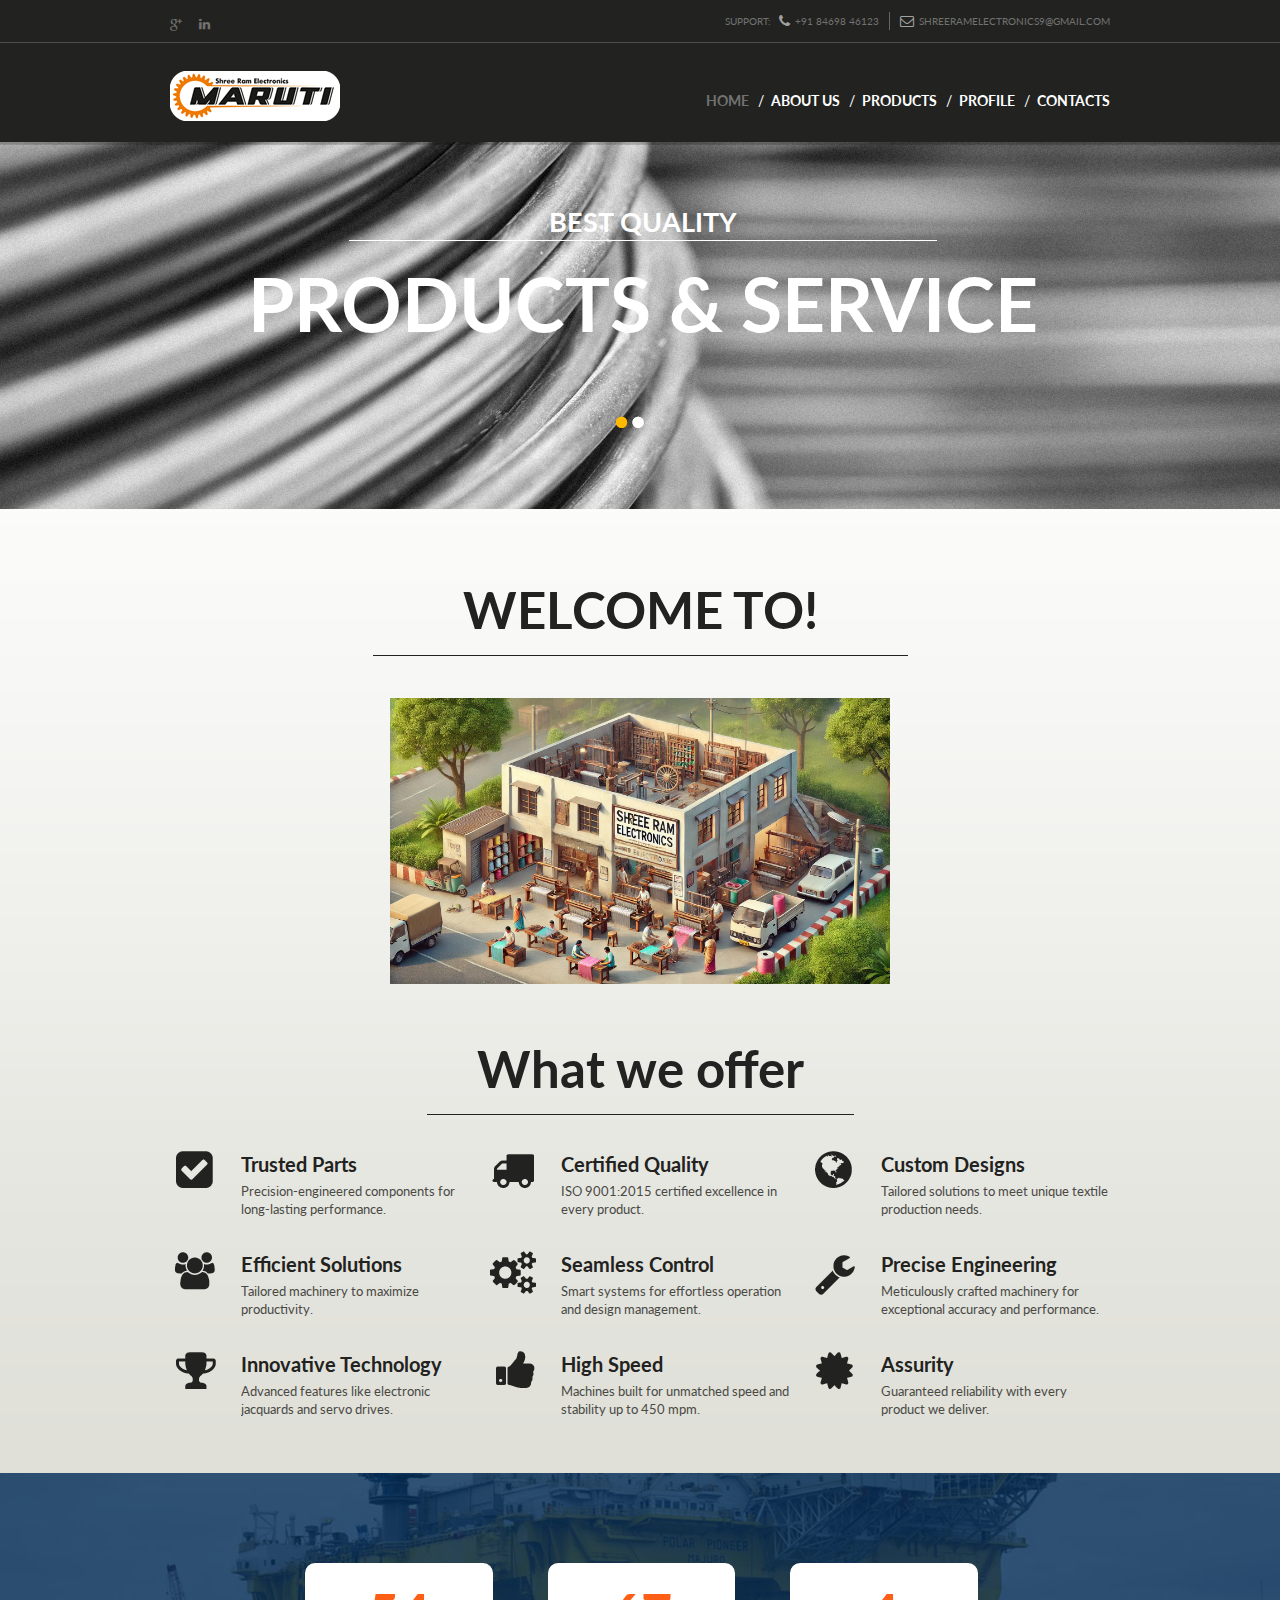
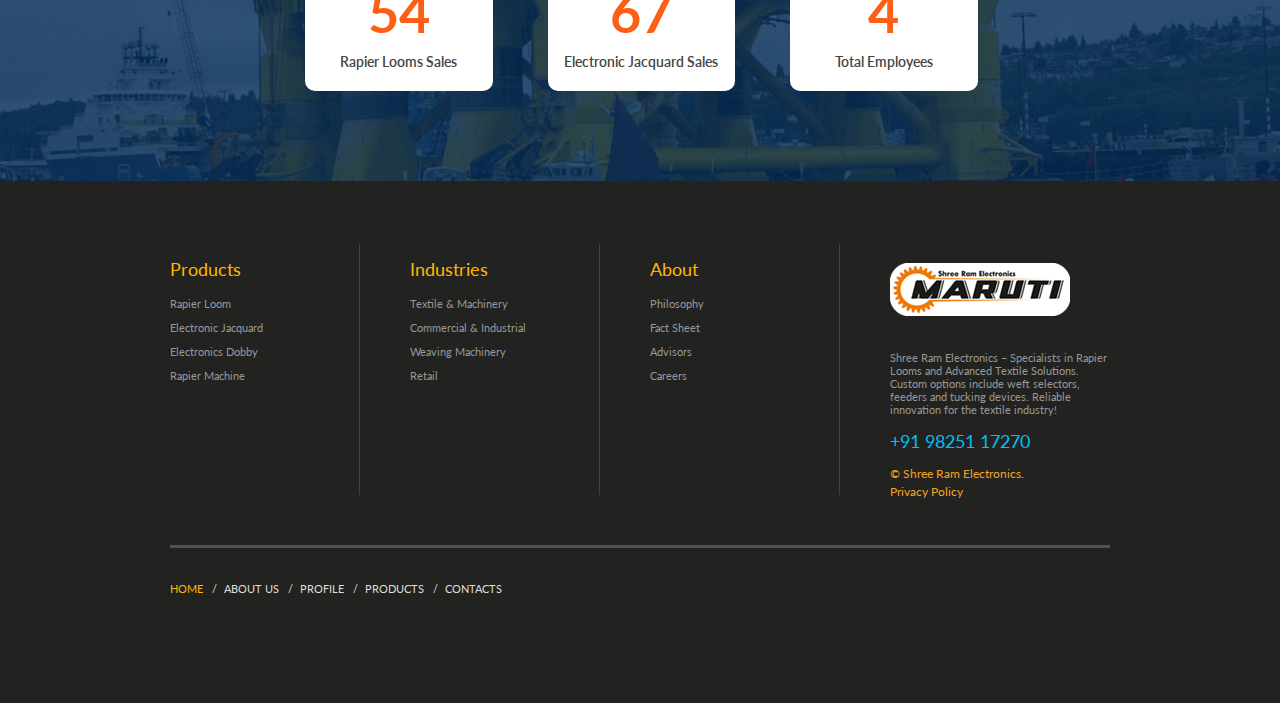
==== commit 56bf771e: "Products and counter added" ====
--- a/index.html
+++ b/index.html
@@ -7,11 +7,23 @@
     <link rel="icon" href="images/favicon.ico" type="image/x-icon">
     <link rel="shortcut icon" href="images/favicon.ico" type="image/x-icon" />
     <link rel="stylesheet" href="css/style.css">
+
+    <link rel="stylesheet" href="css/counter.css">
+    <link rel="stylesheet" href="css/responsive.css">
+
     <link rel="stylesheet" href="css/camera.css">
     <script src="js/jquery.js"></script>
     <script src="js/jquery-migrate-1.2.1.js"></script>
     <script src="js/jquery.easing.1.3.js"></script>
 	<script src="js/script.js"></script>
+
+    <script src="js/counter.js"></script>
+    <script src="js/jquery.counterup.min.js"></script>
+    <script src="path/to/jquery.min.js"></script>
+    <script src="path/to/jquery.stellar.min.js"></script>
+    <script src="js/bootstrap.min.js"></script>
+
+
     <script src="js/superfish.js"></script>
     <script src="js/jquery.mobilemenu.js"></script>
     <script src="js/jquery.ui.totop.js"></script>
@@ -86,14 +98,14 @@
                             <li><a href="index-1.html">About Us</a></li>
                             <li><a href="index-3.html">Products</a>
                                 <ul>
-                                    <li><a href="#">Electronic Jacquard 960</a></li>
-                                    <li><a href="#">Rapier Loom Machine</a>
+                                    <li><a href="index-3.html">Electronic Jacquard 960</a></li>
+                                    <li><a href="index-3.html">Rapier Loom Machine</a>
                                         <ul>
-                                            <li><a href="#">Rapier Machine</a></li>
-                                            <li><a href="#">Rapier Jaquard Machine</a></li>
+                                            <li><a href="index-3.html">Rapier Machine</a></li>
+                                            <li><a href="index-3.html">Rapier Jacquard Machine</a></li>
                                         </ul>
                                     </li>
-                                    <li><a href="#">Electronics Dobby</a></li>
+                                    <li><a href="index-3.html">Electronics Dobby</a></li>
                                </ul>
                             </li>
                             <li><a href="index-2.html">Profile</a></li>
@@ -117,11 +129,11 @@
                 <h2>to our customers</h2>
             </div>
         </div>
-        <div data-src="images/slide3.jpg">
+        <!-- <div data-src="images/slide3.jpg">
             <div class="caption fadeIn">
                 <div class="p1">Well established resources</div>
                 <h2>in many countries</h2>
-            </div>
+            </div> -->
         </div>
     </div>
 </div>
@@ -131,27 +143,27 @@
 <div id="content" class="bg4">
     <div class="container_12">
         <div class="grid_12 txt">
-            <h3>Welcome!</h3>
+            <h3>Welcome to!</h3>
         </div>
         <div class="row">
-            <div class="grid_4 block1">
-                <figure class="img1"><img src="images/page1_img1.jpg" alt=""></figure>
-                <h4>Quisque nulla</h4>
+             <!-- <div class="grid_4 block1">
+                 <figure class="img1"><img src="images/page1_img1.jpg" alt=""></figure> 
+                <h1>Namaste</h1> 
                 <p>Sed ut perspiciatis unde omnis iste natus error sit voluptatem accusantium doloremque laudantium, totam rem aperiam, eaque ipsa qlo inventore veritatis et quasi architecto</p>
                 <a href="#" class="a1">> learn more</a>
-            </div>
-            <div class="grid_4 block1">
-                <figure class="img1"><img src="images/page1_img2.jpg" alt=""></figure>
-                <h4>Vestibulum</h4>
-                <p>Sed ut perspiciatis unde omnis iste natus error sit voluptatem accusantium doloremque laudantium, totam rem aperiam, eaque ipsa qlo inventore veritatis et quasi architecto</p>
-                <a href="#" class="a1">> learn more</a>
-            </div>
-            <div class="grid_4 block1">
+            </div>  -->
+            <div class="grid_4 block1" >
+                <figure class="img1"><img src="images/Welcome.webp" alt=""></figure>
+                <!-- <h4>WELCOME</h4> -->
+                <!-- <p>Sed ut perspiciatis unde omnis iste natus error sit voluptatem accusantium doloremque laudantium, totam rem aperiam, eaque ipsa qlo inventore veritatis et quasi architecto</p> -->
+                <!-- <a href="#" class="a1">> learn more</a> -->
+            </div>
+            <!-- <div class="grid_4 block1">
                 <figure class="img1"><img src="images/page1_img3.jpg" alt=""></figure>
                 <h4>Scelerisque</h4>
                 <p>Sed ut perspiciatis unde omnis iste natus error sit voluptatem accusantium doloremque laudantium, totam rem aperiam, eaque ipsa qlo inventore veritatis et quasi architecto</p>
                 <a href="#" class="a1">> learn more</a>
-            </div>
+            </div> -->
         </div>
         <div class="grid_12 txt">
             <h5>What we offer</h5>
@@ -162,21 +174,21 @@
                     <figure class="img2"><img src="images/icon1.png" alt=""></figure>
                     <div class="extra_wrapper">
                         <div><a href="#">Trusted Parts</a></div>
-                        <p>Lorem ipsum doloamet, consectetuer adipiscing eli aesent vestibulum.</p>
+                        <p>Precision-engineered components for long-lasting performance.</p>
                     </div>
                 </div>
                 <div class="div3 clearfix">
                     <figure class="img2"><img src="images/icon2.png" alt=""></figure>
                     <div class="extra_wrapper">
                         <div><a href="#">Efficient Solutions</a></div>
-                        <p>Lorem ipsum doloamet, consectetuer adipiscing eli aesent vestibulum.</p>
+                        <p>Tailored machinery to maximize productivity.</p>
                     </div>
                 </div>
                 <div class="div3 clearfix">
                     <figure class="img2"><img src="images/icon3.png" alt=""></figure>
                     <div class="extra_wrapper">
                         <div><a href="#">Innovative Technology</a></div>
-                        <p>Lorem ipsum doloamet, consectetuer adipiscing eli aesent vestibulum.</p>
+                        <p> Advanced features like electronic jacquards and servo drives.</p>
                     </div>
                 </div>
             </div>
@@ -185,21 +197,21 @@
                     <figure class="img2"><img src="images/icon4.png" alt=""></figure>
                     <div class="extra_wrapper">
                         <div><a href="#">Certified Quality</a></div>
-                        <p>Lorem ipsum doloamet, consectetuer adipiscing eli aesent vestibulum.</p>
+                        <p>ISO 9001:2015 certified excellence in every product.</p>
                     </div>
                 </div>
                 <div class="div3 clearfix">
                     <figure class="img2"><img src="images/icon5.png" alt=""></figure>
                     <div class="extra_wrapper">
                         <div><a href="#">Seamless Control</a></div>
-                        <p>Lorem ipsum doloamet, consectetuer adipiscing eli aesent vestibulum.</p>
+                        <p>Smart systems for effortless operation and design management.</p>
                     </div>
                 </div>
                 <div class="div3 clearfix">
                     <figure class="img2"><img src="images/icon6.png" alt=""></figure>
                     <div class="extra_wrapper">
                         <div><a href="#">High Speed</a></div>
-                        <p>Lorem ipsum doloamet, consectetuer adipiscing eli aesent vestibulum.</p>
+                        <p> Machines built for unmatched speed and stability up to 450 mpm.</p>
                     </div>
                 </div>
             </div>
@@ -208,21 +220,21 @@
                     <figure class="img2"><img src="images/icon7.png" alt=""></figure>
                     <div class="extra_wrapper">
                         <div><a href="#">Custom Designs</a></div>
-                        <p>Lorem ipsum doloamet, consectetuer adipiscing eli aesent vestibulum.</p>
+                        <p> Tailored solutions to meet unique textile production needs.</p>
                     </div>
                 </div>
                 <div class="div3 clearfix">
                     <figure class="img2"><img src="images/icon8.png" alt=""></figure>
                     <div class="extra_wrapper">
                         <div><a href="#">Precise Engineering</a></div>
-                        <p>Lorem ipsum doloamet, consectetuer adipiscing eli aesent vestibulum.</p>
+                        <p> Meticulously crafted machinery for exceptional accuracy and performance.</p>
                     </div>
                 </div>
                 <div class="div3 clearfix">
                     <figure class="img2"><img src="images/icon9.png" alt=""></figure>
                     <div class="extra_wrapper">
-                        <div><a href="#">Certified Quality</a></div>
-                        <p>Lorem ipsum doloamet, consectetuer adipiscing eli aesent vestibulum.</p>
+                        <div><a href="#">Assurity </a></div>
+                        <p>Guaranteed reliability with every product we deliver.</p>
                     </div>
                 </div>
             </div>
@@ -253,22 +265,41 @@
             </div>
         </div> -->
     </div>
-    <section class="bg2">
-        <div class="container_12">
-            <div class="grid_6">
-                <div class="p3">Direct Steel Sales. <a class="a2" href="#">All Week!</a></div>
-            </div>
-            <div class="grid_6">
-                <ul class="list1">
-                    <li><a href="#">Hot Rolled Plain Plate</a></li>
-                    <li><a href="#">Prime Hot-Rolled Coil</a></li>
-                    <li><a href="#">Floor Plate</a></li>
-                </ul>
-                <a href="#" class="a3">Request Offers List</a>
-            </div>
-        </div>
-    </section>
-    <!-- <div class="container_12">
+<p></p>
+        <!-- Start Counter Area -->
+        <div class="counter-area area-padding parallax-bg fix" data-stellar-background-ratio="0.6">
+            <div class="container">
+                <div class="row">
+				   <div class="fun-content">
+						<div class="col-md-3 col-sm-3 col-xs-6">
+							<div class="fun_text">
+                                <span class="counter">200</span>
+                                <h8>Rapier Looms Sales</h8>
+							</div>
+						</div>
+						<!-- fun_text  -->
+						<div class="col-md-3 col-sm-3 col-xs-6">
+							<div class="fun_text">
+                                <span class="counter">250</span>
+                                <h8>Electronic Jacquard Sales</h8>
+							</div>
+						</div>
+						<!-- fun_text  -->
+						<div class="col-md-3 col-sm-3 col-xs-6">
+							<div class="fun_text">
+                                <span class="counter">15</span>
+                                <h8>Total Employees</h8>
+							</div>
+						</div>
+
+					</div>
+                </div>
+                <!-- end Row -->
+            </div>
+        </div>
+    <!-- End Counter Area -->
+<!-- Latest events -->
+     <!-- <div class="container_12">
         <div class="grid_12 txt">
             <h5 class="pad3">Latest events</h5>
         </div>
@@ -301,7 +332,7 @@
                 </div>
             </div>
         </div>
-    </div> -->
+    </div>  -->
                 </div>
             </div>
     <!-- <section class="bg3">
@@ -329,12 +360,10 @@
                 <div class="div6 maxheight">
                     <h6>Products</h6>
                     <ul class="list2">
-                        <li><a href="#">Ceiling system</a></li>
-                        <li><a href="#">Drywall partition</a></li>
-                        <li><a href="#">Wall angle</a></li>
-                        <li><a href="#">Corner bead</a></li>
-                        <li><a href="#">Accessory</a></li>
-                        <li><a href="#">Tee grid</a></li>
+                        <li><a href="#">Rapier Loom</a></li>
+                        <li><a href="#">Electronic Jacquard</a></li>
+                        <li><a href="#">Electronics Dobby</a></li>
+                        <li><a href="#">Rapier Machine</a></li>
                     </ul>
                 </div>
             </div>
@@ -342,12 +371,11 @@
                 <div class="div6 maxheight">
                     <h6>Industries</h6>
                     <ul class="list2">
-                        <li><a href="#">Apartments &amp; Hospitality</a></li>
+                        <li><a href="#">Textile  &amp; Machinery</a></li>
                         <li><a href="#">Commercial &amp; Industrial</a></li>
-                        <li><a href="#">Condominiums</a></li>
-                        <li><a href="#">Municipalities</a></li>
+                        <li><a href="#">Weaving Machinery</a></li>
                         <li><a href="#">Retail</a></li>
-                        <li><a href="#">Schools and Universities</a></li>
+
                     </ul>
                 </div>
             </div>
@@ -357,17 +385,15 @@
                     <ul class="list2">
                         <li><a href="#">Philosophy</a></li>
                         <li><a href="#">Fact Sheet</a></li>
-                        <li><a href="#">Leadership Team</a></li>
                         <li><a href="#">Advisors</a></li>
-                        <li><a href="#">Frequently Asked Questions</a></li>
-                        <li><a href="#">Careers</a></li>
+                        <li><a href="index-5.html">Careers</a></li>
                     </ul>
                 </div>
             </div>
             <div class="grid_3">
                 <div class="maxheight">
                     <h1><a href="index.html"><img src="images/srer.png" alt=""></a></h1>
-                    <div class="div7">Shree Ram Electronics – Specialists in Rapier Looms and Advanced Textile Solutions. Custom options include weft selectors, feeders and tucking devices. Reliable innovation for the textile industry!.</div>
+                    <div class="div7">Shree Ram Electronics – Specialists in Rapier Looms and Advanced Textile Solutions. Custom options include weft selectors, feeders and tucking devices. Reliable innovation for the textile industry!</div>
                     <p class="p4">+91 98251 17270</p>
                     <div class="privacy">&copy; <span id="copyright-year"></span>Shree Ram Electronics.<div><a href="index-6.html">Privacy Policy</a></div></div> 
                 </div>
--- a/css/style.css
+++ b/css/style.css
@@ -50,7 +50,7 @@
 	margin-bottom: 15px;
 	font-weight: bold;
 	line-height: 27px;
-	border-bottom: 1px solid #222220;
+	/* border-bottom: 1px solid #222220; */
 }
 
 h5 {
@@ -62,7 +62,6 @@
 
 h6 {
 	font-size: 20px;
-	text-transform: uppercase;
 	color: #222220;
 	font-weight: 900;
 	border-bottom: 1px solid #222220;
@@ -186,7 +185,8 @@
 /*------------Page1------------*/
 .block1 {
 	text-align: center;
-	padding-bottom: 55px;
+	padding-bottom: 95px;
+	padding-left: 220px
 }
 .div3 {
 	margin-bottom: 23px;
@@ -426,7 +426,10 @@
 
 /*-------------Images-----------*/
 .img1 {
-	margin-bottom: 38px;
+	width: 500px; /* Set the width */
+	height: 250px; /* Set the height */
+	/* margin: 0 auto;
+    /* display: block;  */
 }
 .img2 {
 	float: left;
@@ -545,6 +548,7 @@
 }
 
 
+
 /*-------------Indent-----------*/
 .pad1 {
 	padding-top: 43px;
@@ -596,7 +600,7 @@
 }
 footer h6 {
 	font-size: 18px;
-	text-transform: uppercase;
+	/* text-transform: uppercase; */
 	line-height: 24px;
 	color: #feb800;
 	font-weight: 400;
--- a/css/counter.css
+++ b/css/counter.css
@@ -0,0 +1,84 @@
+/* Counter Area */
+
+.counter-area{
+    background: rgba(0, 0, 0, 0) url(/images/bg1.jpg) no-repeat scroll bottom center / cover; 
+ }
+.counter-inner {
+     background: #f6f6f6;
+     padding: 100px 30px 100px 70px;
+ }
+
+
+.fix {
+    overflow: hidden;
+    overflow-x: hidden;
+    overflow-y: hidden;
+}
+
+.container {
+    margin-right: auto;
+    margin-left: auto;
+    padding-left: 15px;
+    padding-right: 15px;
+}
+
+.area-padding{
+	padding: 90px 30px;
+}
+.area-padding-2{
+    padding: 70px 0px 50px;
+}
+
+.fun_text{
+     text-align: center;
+     padding: 20px 5px;
+     border-radius: 10px;
+     background: #fff;
+ }
+
+.fun_text:nth-child(3n){
+     margin-right: 0px;
+ }
+
+.fun_text span {
+     color: #fd5f16;
+     display: block;
+     font-size: 54px;
+     font-weight: bold;
+     padding-bottom: 10px;
+     line-height: 60px;
+ }
+
+.fun_text > h8 {
+     color: #444;
+     font-size: 14px;
+     font-weight: 600;
+
+ }
+
+.parallax-bg{
+    position:relative;
+}
+
+.parallax-bg:before{
+    position:absolute;
+    left:0;
+    top:0;
+    width:100%;
+    height:100%;
+    background:#002c57;
+    opacity:.8;
+    content:"";
+}
+
+.col-xs-6 {
+    width: 50%;
+    float: left;
+}
+
+.col-sm-3, .col-md-3, .col-xs-6{
+    position: relative;
+    min-height: 10px;
+    padding-left: 40px;
+    padding-right: 15px;
+}
--- a/css/responsive.css
+++ b/css/responsive.css
@@ -0,0 +1,64 @@
+@media (min-width: 768px) and (max-width: 991px) 
+{
+.fun_text {
+	padding: 30px 6px;
+}
+.fun_text > h5 {
+    font-size: 13px;
+}
+.fun_text span {
+    font-size: 40px;
+}
+}
+
+ @media (min-width: 992px) {
+    .container {
+        width: 970px;
+    }
+}
+@media (min-width: 768px) {
+    .container {
+        width: 750px;
+    }
+}
+
+/* small mobile :320px. */
+@media (max-width: 767px) 
+{
+.container {width:300px}
+.fun_text {
+    width: 100%;
+    margin: 15px 0px;
+}
+.fun_text span {
+    font-size: 30px;
+    line-height: 40px;
+}
+
+.counter-area-2 .fun_text span {
+    font-size: 36px;
+}
+.counter-area-2 .fun_text {
+    float: none;
+    width: 100%;
+	margin-bottom: 20px;
+}
+}
+
+@media (min-width: 992px) {
+    .col-md-3 {
+        width: 25%;
+    }
+}
+
+@media (min-width: 992px) {
+    .col-md-3{
+        float: left;
+    }
+}
+
+@media (min-width: 768px) {
+    .col-sm-3 {
+        width: 25%;
+    }
+}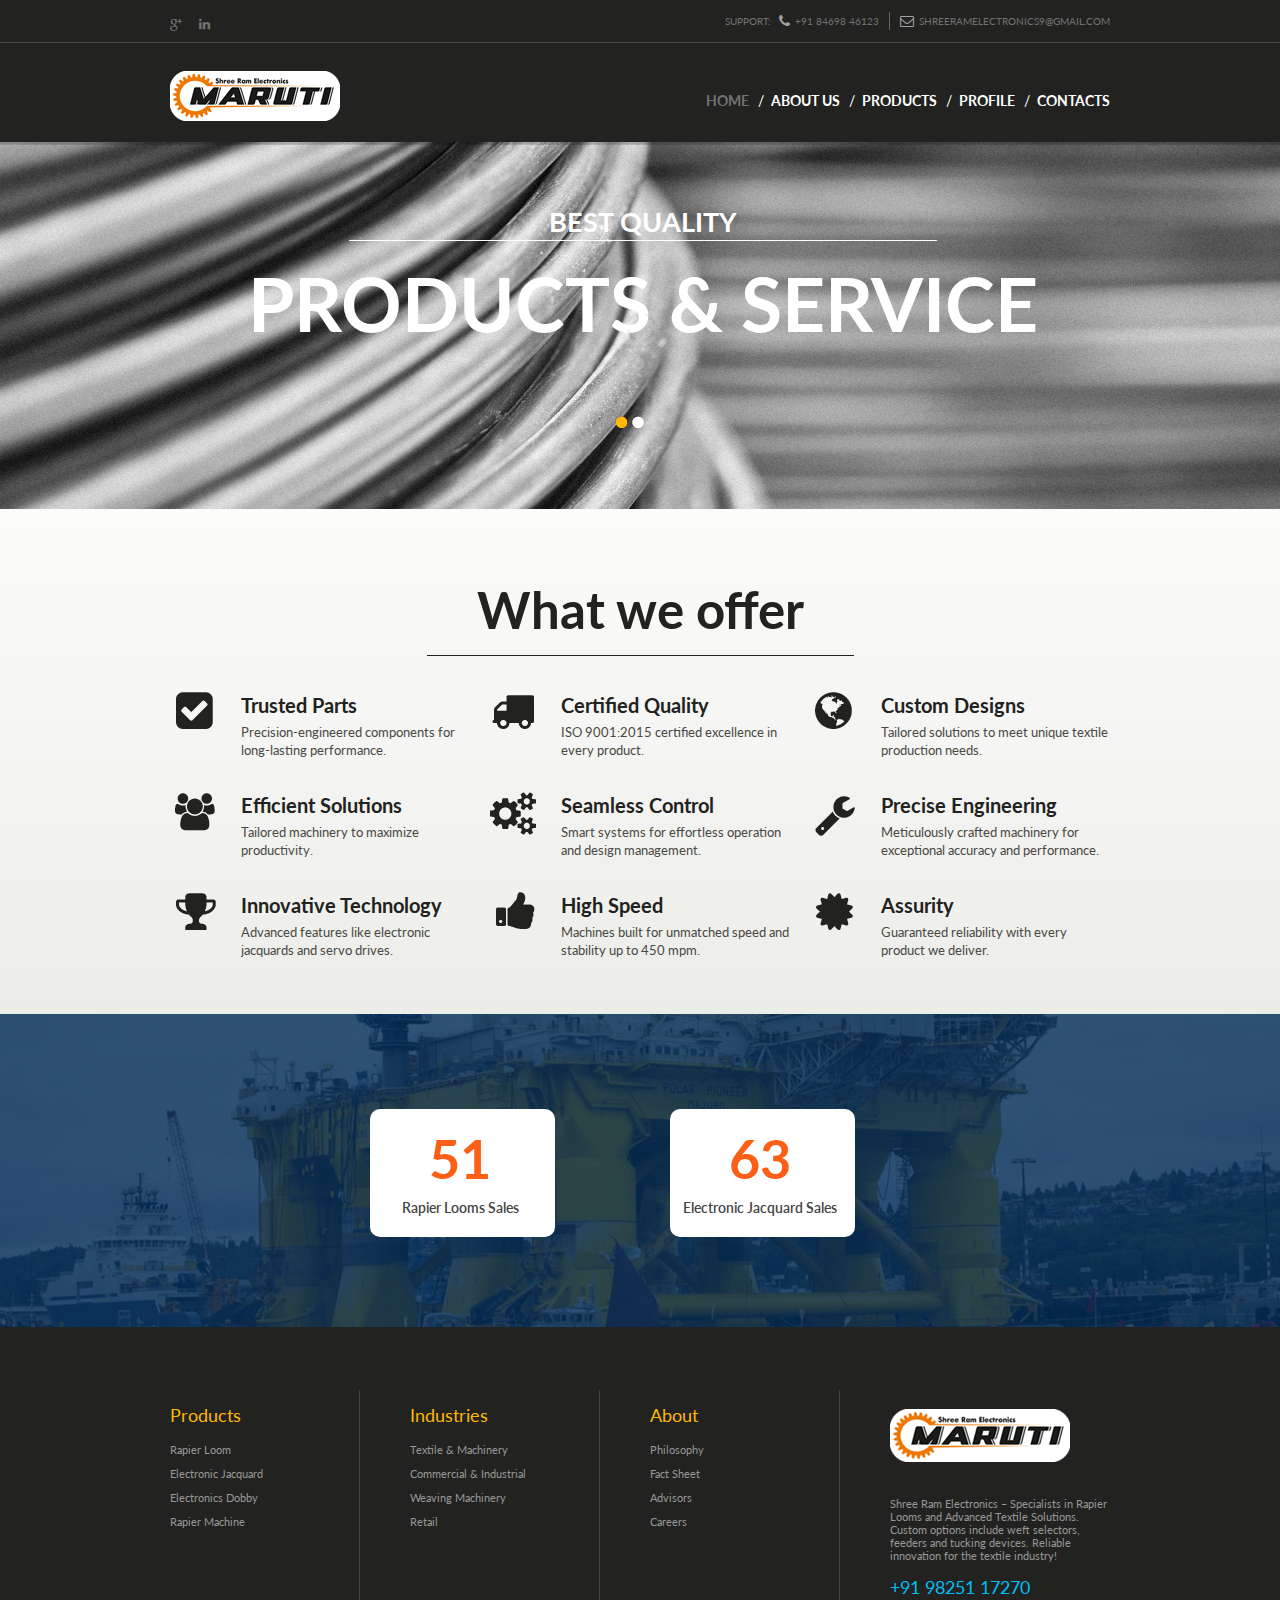
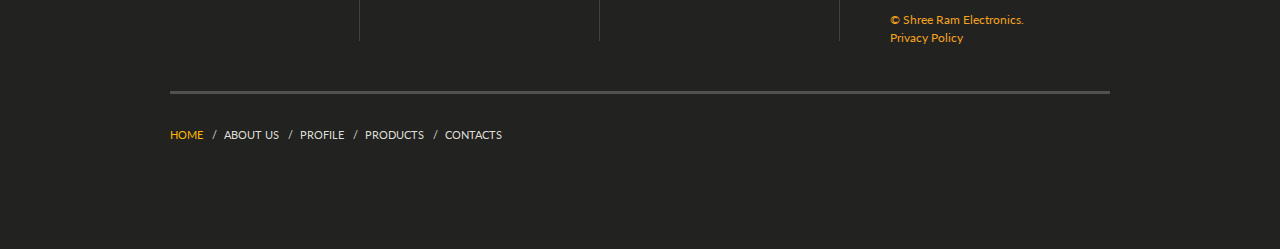
==== commit dfb1b37f: "welcome removed" ====
--- a/index.html
+++ b/index.html
@@ -96,18 +96,7 @@
                         <ul class="sf-menu">
                             <li class="current"><a href="index.html">Home</a> </li>
                             <li><a href="index-1.html">About Us</a></li>
-                            <li><a href="index-3.html">Products</a>
-                                <ul>
-                                    <li><a href="index-3.html">Electronic Jacquard 960</a></li>
-                                    <li><a href="index-3.html">Rapier Loom Machine</a>
-                                        <ul>
-                                            <li><a href="index-3.html">Rapier Machine</a></li>
-                                            <li><a href="index-3.html">Rapier Jacquard Machine</a></li>
-                                        </ul>
-                                    </li>
-                                    <li><a href="index-3.html">Electronics Dobby</a></li>
-                               </ul>
-                            </li>
+                            <li><a href="index-3.html">Products</a></li>
                             <li><a href="index-2.html">Profile</a></li>
                             <li><a href="index-5.html">Contacts</a></li>
                         </ul>
@@ -142,29 +131,29 @@
 
 <div id="content" class="bg4">
     <div class="container_12">
-        <div class="grid_12 txt">
+        <!-- <div class="grid_12 txt">
             <h3>Welcome to!</h3>
         </div>
         <div class="row">
-             <!-- <div class="grid_4 block1">
+             <div class="grid_4 block1">
                  <figure class="img1"><img src="images/page1_img1.jpg" alt=""></figure> 
                 <h1>Namaste</h1> 
                 <p>Sed ut perspiciatis unde omnis iste natus error sit voluptatem accusantium doloremque laudantium, totam rem aperiam, eaque ipsa qlo inventore veritatis et quasi architecto</p>
                 <a href="#" class="a1">> learn more</a>
-            </div>  -->
+            </div> 
             <div class="grid_4 block1" >
                 <figure class="img1"><img src="images/Welcome.webp" alt=""></figure>
-                <!-- <h4>WELCOME</h4> -->
-                <!-- <p>Sed ut perspiciatis unde omnis iste natus error sit voluptatem accusantium doloremque laudantium, totam rem aperiam, eaque ipsa qlo inventore veritatis et quasi architecto</p> -->
-                <!-- <a href="#" class="a1">> learn more</a> -->
-            </div>
-            <!-- <div class="grid_4 block1">
+                <h4>WELCOME</h4>
+                 <p>Sed ut perspiciatis unde omnis iste natus error sit voluptatem accusantium doloremque laudantium, totam rem aperiam, eaque ipsa qlo inventore veritatis et quasi architecto</p> 
+                 <a href="#" class="a1">> learn more</a>
+            </div>
+                <div class="grid_4 block1">
                 <figure class="img1"><img src="images/page1_img3.jpg" alt=""></figure>
                 <h4>Scelerisque</h4>
                 <p>Sed ut perspiciatis unde omnis iste natus error sit voluptatem accusantium doloremque laudantium, totam rem aperiam, eaque ipsa qlo inventore veritatis et quasi architecto</p>
                 <a href="#" class="a1">> learn more</a>
-            </div> -->
-        </div>
+            </div>
+        </div> -->
         <div class="grid_12 txt">
             <h5>What we offer</h5>
         </div>
@@ -270,7 +259,7 @@
         <div class="counter-area area-padding parallax-bg fix" data-stellar-background-ratio="0.6">
             <div class="container">
                 <div class="row">
-				   <div class="fun-content">
+				   <div class="fun_content">
 						<div class="col-md-3 col-sm-3 col-xs-6">
 							<div class="fun_text">
                                 <span class="counter">200</span>
@@ -285,12 +274,12 @@
 							</div>
 						</div>
 						<!-- fun_text  -->
-						<div class="col-md-3 col-sm-3 col-xs-6">
+						<!-- <div class="col-md-3 col-sm-3 col-xs-6">
 							<div class="fun_text">
                                 <span class="counter">15</span>
                                 <h8>Total Employees</h8>
 							</div>
-						</div>
+						</div> -->
 
 					</div>
                 </div>
--- a/css/style.css
+++ b/css/style.css
@@ -183,10 +183,10 @@
 
 
 /*------------Page1------------*/
-.block1 {
-	text-align: center;
-	padding-bottom: 95px;
-	padding-left: 220px
+
+.fun_content
+{
+	margin: 5px;
 }
 .div3 {
 	margin-bottom: 23px;
--- a/css/counter.css
+++ b/css/counter.css
@@ -5,7 +5,7 @@
  }
 .counter-inner {
      background: #f6f6f6;
-     padding: 100px 30px 100px 70px;
+     padding: 120px 90px 100px 90px;
  }
 
 
@@ -32,8 +32,12 @@
 .fun_text{
      text-align: center;
      padding: 20px 5px;
+     padding-right: 10px;
      border-radius: 10px;
      background: #fff;
+     font-size: 14px;
+     white-space: nowrap;
+     overflow: hidden;
  }
 
 .fun_text:nth-child(3n){
@@ -53,7 +57,8 @@
      color: #444;
      font-size: 14px;
      font-weight: 600;
-
+     white-space: nowrap;
+     overflow: hidden;
  }
 
 .parallax-bg{
@@ -79,6 +84,6 @@
 .col-sm-3, .col-md-3, .col-xs-6{
     position: relative;
     min-height: 10px;
-    padding-left: 40px;
+    padding-left: 100px;
     padding-right: 15px;
 }
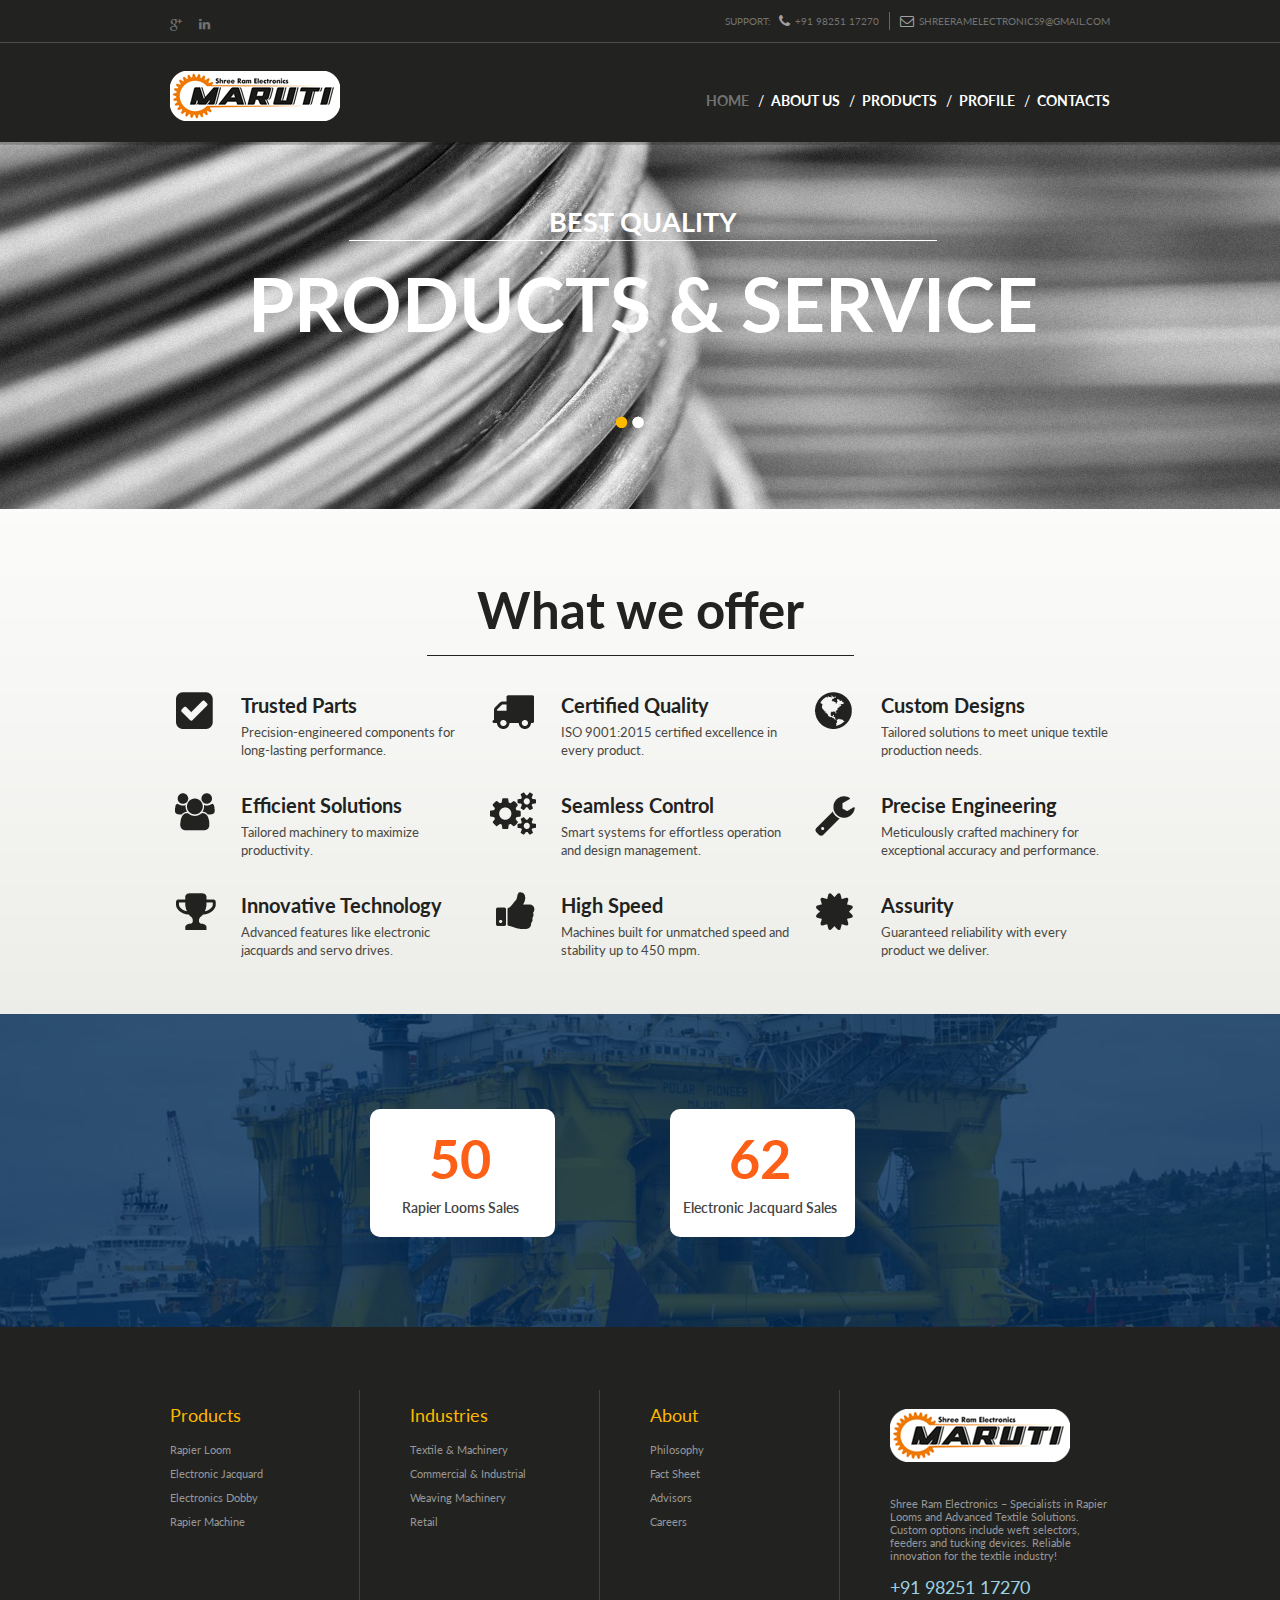
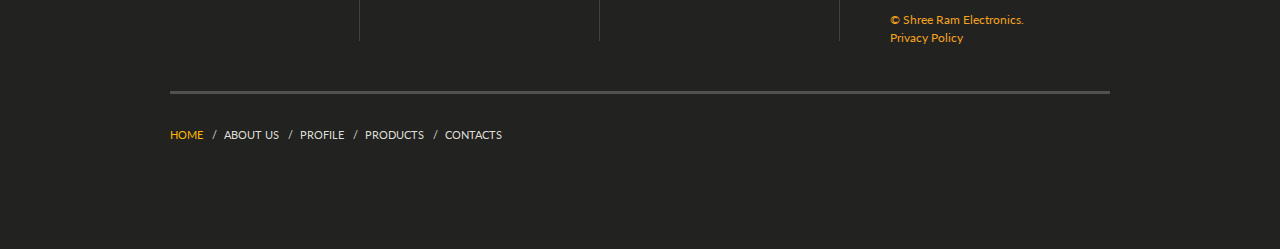
==== commit 467965a8: "number updates" ====
--- a/index.html
+++ b/index.html
@@ -81,7 +81,7 @@
                 <div class="div1">
                     <div class="div2">
                         <span class="sp1">Support:</span>
-                        <span class="fa-phone fa"></span>+91 84698 46123</div>
+                        <span class="fa-phone fa"></span>+91 98251 17270</div>
                     <div class="div2"><a href="#"><span class="fa-envelope-o fa"></span>shreeramelectronics9@gmail.com</a></div>
                 </div>
             </div>
--- a/css/style.css
+++ b/css/style.css
@@ -283,7 +283,7 @@
 	line-height: 46px;
 }
 .p4 {
-	color: #00bff3;
+	color: #9dd2e1;
 	font-size: 18px;
 	margin-bottom: 15px;
 }
